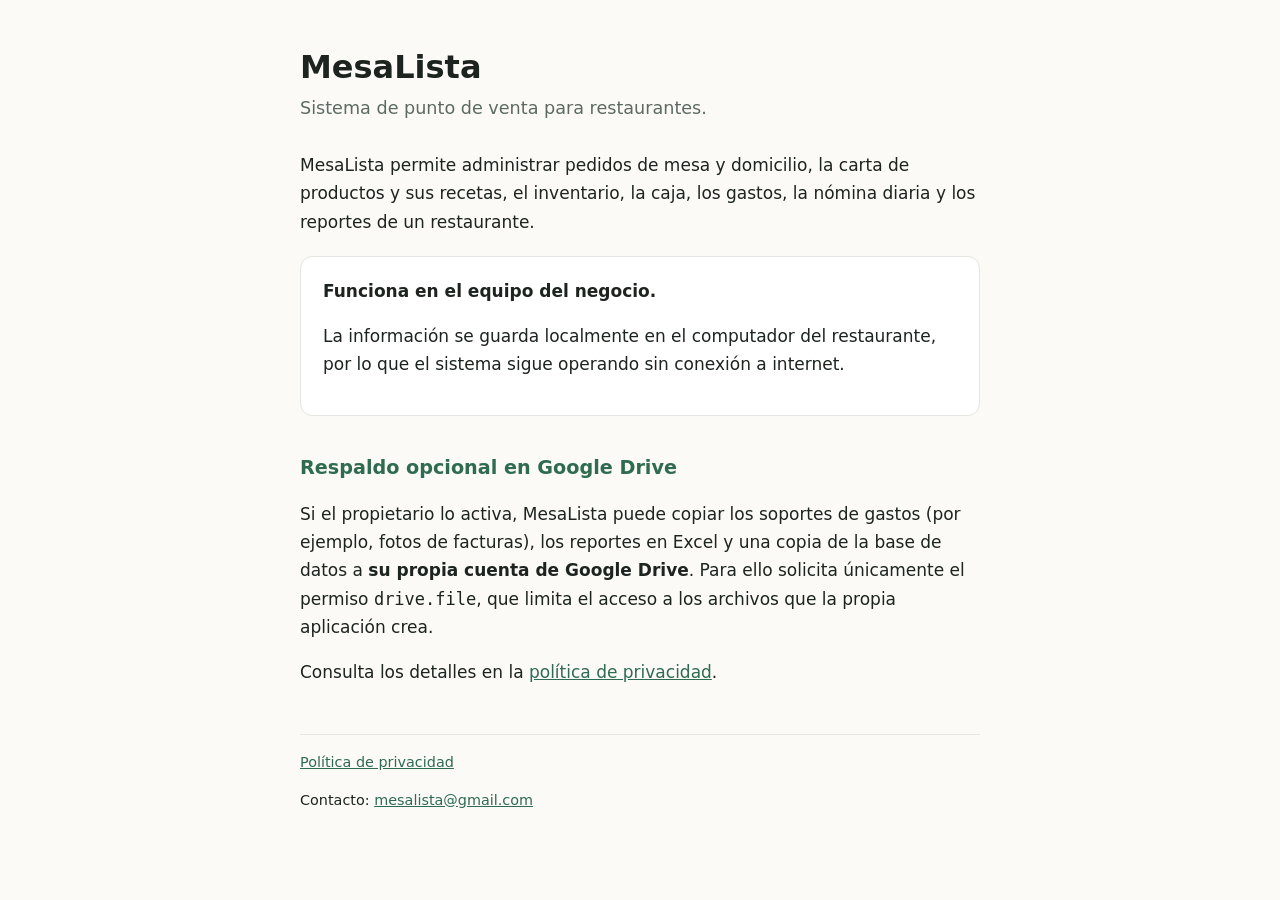
==== index.html @ 81c83d56 "fix" ====
<!doctype html>
<html lang="es">
<head>
<meta charset="utf-8">
<meta name="viewport" content="width=device-width,initial-scale=1">
<title>MesaLista · Punto de venta para restaurantes</title>
<meta name="description" content="MesaLista es un sistema de punto de venta para restaurantes que funciona en el equipo del local y puede respaldar su información en el Google Drive del propietario.">
<link rel="stylesheet" href="style.css">
</head>
<body>
<main>
  <h1>MesaLista</h1>
  <p class="lead">Sistema de punto de venta para restaurantes.</p>

  <p>MesaLista permite administrar pedidos de mesa y domicilio, la carta de productos y sus recetas, el inventario, la caja, los gastos, la nómina diaria y los reportes de un restaurante.</p>

  <div class="card">
    <strong>Funciona en el equipo del negocio.</strong>
    <p>La información se guarda localmente en el computador del restaurante, por lo que el sistema sigue operando sin conexión a internet.</p>
  </div>

  <h2>Respaldo opcional en Google Drive</h2>
  <p>Si el propietario lo activa, MesaLista puede copiar los soportes de gastos (por ejemplo, fotos de facturas), los reportes en Excel y una copia de la base de datos a <strong>su propia cuenta de Google Drive</strong>. Para ello solicita únicamente el permiso <code>drive.file</code>, que limita el acceso a los archivos que la propia aplicación crea.</p>
  <p>Consulta los detalles en la <a href="privacidad.html">política de privacidad</a>.</p>

  <footer>
    <nav><a href="privacidad.html">Política de privacidad</a></nav>
    <p>Contacto: <a href="mailto:luedco2009@gmail.com">mesalista@gmail.com</a></p>
  </footer>
</main>
</body>
</html>
---- style.css ----
:root{--bg:#fbfaf7;--fg:#1d2420;--muted:#5d6a63;--accent:#2f6b4f;--card:#fff;--line:#e3e6e1}
@media (prefers-color-scheme:dark){:root{--bg:#141a17;--fg:#e8ede9;--muted:#a3b0a8;--accent:#6fbf94;--card:#1b2320;--line:#2a3530}}
*{box-sizing:border-box}
body{margin:0;background:var(--bg);color:var(--fg);font:17px/1.65 system-ui,-apple-system,"Segoe UI",Roboto,sans-serif}
main{max-width:720px;margin:0 auto;padding:48px 20px 64px}
h1{font-size:2rem;line-height:1.2;margin:0 0 8px}
h2{font-size:1.2rem;margin:36px 0 8px;color:var(--accent)}
p,li{color:var(--fg)}
.lead{color:var(--muted);font-size:1.1rem;margin:0 0 28px}
.card{background:var(--card);border:1px solid var(--line);border-radius:12px;padding:20px 22px;margin:20px 0}
a{color:var(--accent)}
nav a{margin-right:16px}
footer{margin-top:48px;color:var(--muted);font-size:.9rem;border-top:1px solid var(--line);padding-top:16px}
ul{padding-left:22px}
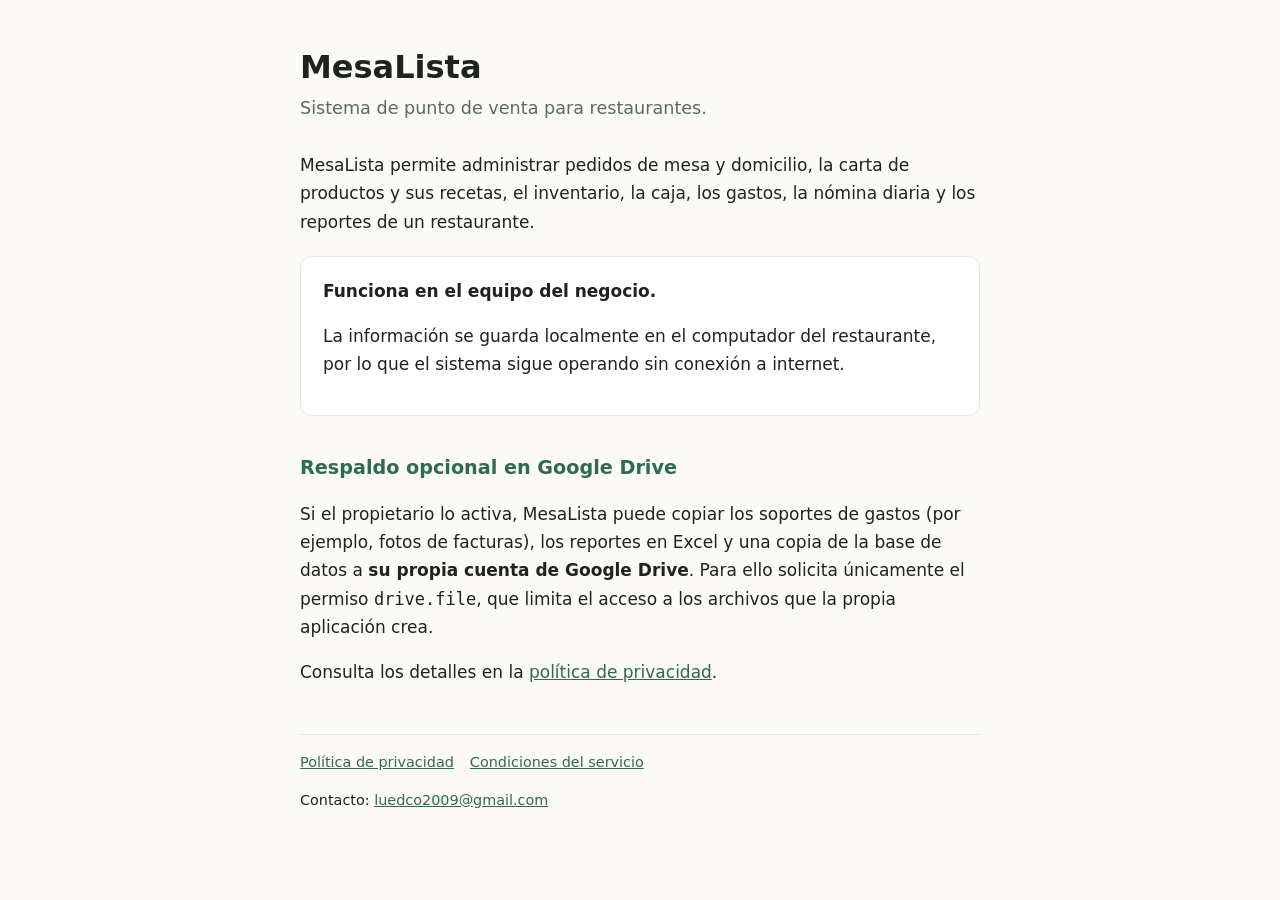
==== commit ae2b959e: "fix" ====
--- a/index.html
+++ b/index.html
@@ -24,8 +24,8 @@
   <p>Consulta los detalles en la <a href="privacidad.html">política de privacidad</a>.</p>
 
   <footer>
-    <nav><a href="privacidad.html">Política de privacidad</a></nav>
-    <p>Contacto: <a href="mailto:luedco2009@gmail.com">mesalista@gmail.com</a></p>
+    <nav><a href="privacidad.html">Política de privacidad</a><a href="terminos.html">Condiciones del servicio</a></nav>
+    <p>Contacto: <a href="mailto:luedco2009@gmail.com">luedco2009@gmail.com</a></p>
   </footer>
 </main>
 </body>
